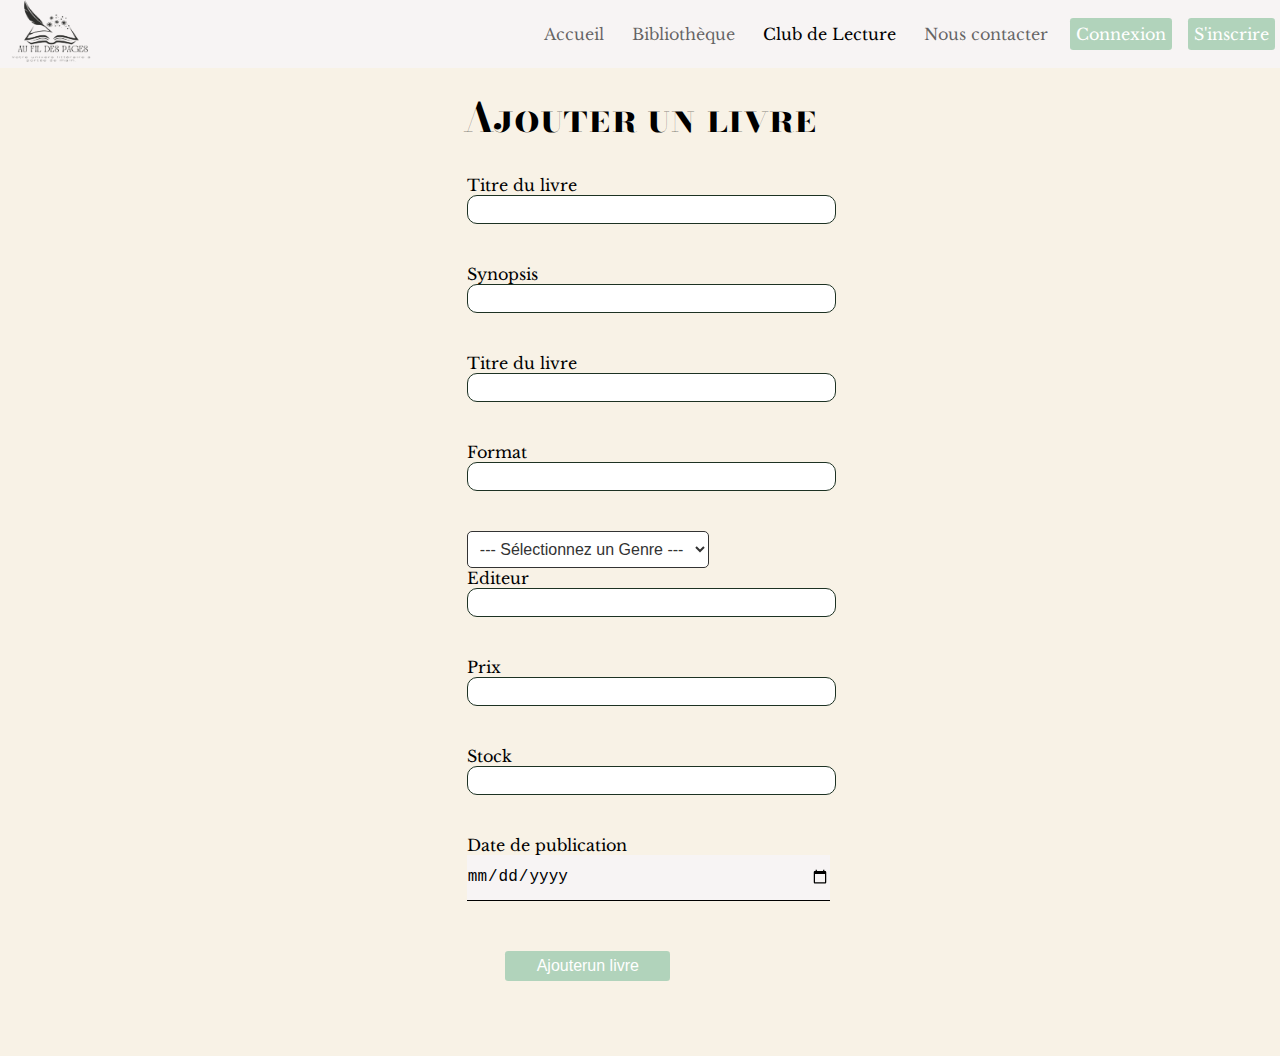
==== add-book.html @ 50a195b5 "ajout de php" ====
<!DOCTYPE html>
<html lang="fr">
  <head>
    <meta charset="UTF-8" />
    <meta name="viewport" content="width=device-width, initial-scale=1.0" />
    <title>Au Fil des Pages</title>
    <link rel="preconnect" href="https://fonts.googleapis.com" />
    <link rel="preconnect" href="https://fonts.gstatic.com" crossorigin />
    <link
      href="https://fonts.googleapis.com/css2?family=Bodoni+Moda+SC:ital,opsz,wght@0,6..96,400..900;1,6..96,400..900&family=Libre+Baskerville:ital,wght@0,400;0,700;1,400&family=Lora:ital,wght@0,400..700;1,400..700&family=Raleway:ital,wght@0,100..900;1,100..900&display=swap"
      rel="stylesheet"
    />
    <link rel="preconnect" href="https://fonts.googleapis.com" />
    <link rel="preconnect" href="https://fonts.gstatic.com" crossorigin />
    <link
      href="https://fonts.googleapis.com/css2?family=Bodoni+Moda+SC:ital,opsz,wght@0,6..96,400..900;1,6..96,400..900&family=Lora:ital,wght@0,400..700;1,400..700&display=swap"
      rel="stylesheet"
    />
    <link rel="stylesheet" href="style.css" />
  </head>
  <body>
    <header class="topbar">
      <nav class="navbar">
        <div class="logo">
          <a href="index.html">
            <img
              src="img/logo.png"
              alt="Logo de Au Fil des Pages"
              width="80px"
              height="64px"
            />
          </a>
        </div>
        <div class="wrapper-link">
          <a href="index.html" class="nav-link">Accueil</a>
          <a href="bibliotheque.html" class="nav-link">Bibliothèque</a>
          <a href="club.html" class="active nav-link">Club de Lecture</a>
          <a href="contact.html" class="nav-link">Nous contacter</a>
          <a href="login.html" class="button1">Connexion</a>
          <a href="sign-up.html" class="button1">S'inscrire</a>
          <!-- <button href="login.html" class="button1">Connexion</button>
          <button class="button2">S'inscrire</button> -->
        </div>
      </nav>
    </header>
    <section class="wrapper-add-book">
      <div>
        <h1>Ajouter un livre</h1>
      </div>
      <div class="form-add-book">
        <form action="post" class="">
          <div class="form-example">
            <label for="tittle">Titre du livre</label>
            <input type="text" name="tittle" id="tittle" required />
          </div>
          <div class="form-example">
            <label for="synopsis">Synopsis</label>
            <input type="text" name="synopsis" id="synopsis" required />
          </div>
          <div class="form-example">
            <label for="tittle">Titre du livre</label>
            <input type="text" name="tittle" id="tittle" required />
          </div>
          <div class="form-example">
            <label for="format">Format</label>
            <input type="text" name="format" id="format" required />
          </div>
          <div class="menu-genre">
            <select name="genre" id="select-genre">
              <option value="default-value">
                --- Sélectionnez un Genre ---
              </option>
              <option value="romance">Romance</option>
              <option value="new-romane">New-Romance</option>
              <option value="polar">Polar</option>
              <option value="fantaisie">Fantaisie</option>
            </select>
          </div>
          <div class="form-example">
            <label for="editor">Editeur</label>
            <input type="text" name="editor" id="editor" required />
          </div>
          <div class="form-example">
            <label for="price">Prix</label>
            <input type="text" name="price" id="price" required />
          </div>
          <div class="form-example">
            <label for="stock">Stock</label>
            <input type="text" name="stock" id="stock" required />
          </div>
          <div class="form-example">
            <label for="date-publication">Date de publication</label>
            <input
              type="date"
              name="date-publication"
              id="date-publication"
              required
            />
          </div>
          <div class="middle">
            <button type="submit" name="submit" class="button-form">
              Ajouterun livre
            </button>
          </div>
        </form>
      </div>
    </section>
  </body>
</html>
---- style.css ----
/* html {
  background-color: #d0c0a9;
} */

body {
  font-size: 16px;
  font-family: "Libre Baskerville", serif;
  background-color: #f8f2e6;
  color: #000000;
  margin: 0;
}

h1,
h2,
h3,
h4 {
  font-family: "Bodoni Moda SC", "Times New Roman";
}

h1 {
  font-size: 40px;
}

/* img {
  width: 100%;
} */

a {
  text-decoration: none;
  color: #ffff;
}

input,
textarea {
  border: 1px solid #1d3223;
  border-radius: 10px;
  /* display: block;
  margin-bottom: 20px; */
}

button,
a {
  color: #ffff;
  border: none;
  border-radius: 0.2rem;
  margin: 0;
  padding: 6px;
}

.button1 {
  background-color: #b1d3bb;
}

.button2 {
  background-color: #9cb7a4;
}

.button-form {
  background-color: #b1d3bb;
  width: 165px;
  font-size: 16px;
  margin-bottom: 15px;
}

/* --- HEADER --- */

.navbar {
  display: flex;
  justify-content: space-between;
  align-items: center;
  padding: 0 5px;
}

.topbar {
  position: fixed;
  top: 0;
  right: 0;
  width: 100%;
  background: #f7f4f4;
  z-index: 99;
}

.topbar nav .active {
  color: #000;
}

.nav-link {
  color: rgba(0, 0, 0, 60%);
}

.nav-link:hover {
  color: #000000;
}

.wrapper-link {
  align-items: center;
  display: flex;
  gap: 16px;
}

.nav-toggle,
.nav-mobile {
  display: none;
}

/* --- END HEADER --- */

.wrapper {
  margin: auto;
  padding: 40px 0;
  display: flex;
  align-items: center;
}

/* .wrapper h1 {
  font-size: 40px;
} */

.slogan {
  margin-bottom: -4%;
  margin-right: 29%;
}

.text {
  padding: 4%;
  margin-left: 30px;
  text-align: center;
}

.illu {
  padding-top: 3%;
}

.wrapper-bestseller {
  font-size: 20px;
  display: flex;
  flex-direction: column;
  align-items: center;
}

.bestseller {
  display: flex;
  align-items: center;
  justify-content: center;
  gap: 10%;
  border: 2px dashed rgba(0, 0, 0, 60%);
  width: 960px;
  height: 380px;
  margin-bottom: 30px;
}

.bestseller img {
  width: 100%;
}

.wrapper-categories {
  display: flex;
  flex-wrap: wrap;
  justify-content: space-evenly;
  gap: 40px;
}

.categories {
  display: flex;
  justify-content: center;
  background-color: #ffffff;
  width: 222px;
  height: 55px;
  box-shadow: 12px 12px 2px 1px rgba(177, 211, 187);
  border: 1px solid rgba(0, 0, 0, 50%);
}

.categories a {
  display: flex;
  align-items: center;
  color: #000000;
}

.tittle {
  margin-left: 15%;
}

.container-club {
  display: flex;
}

.club {
  background-color: #f7f4f4;
  border: 1px solid #000000;
  display: flex;
  flex-direction: column;
  align-items: center;
  margin: auto;
  width: 539px;
  height: 600px;
  margin-top: 80px;
}

.form-example input {
  display: block;
  margin-bottom: 40px;
}

.form-example input {
  width: 150%;
  height: 25px;
}

.form-club {
  margin-right: 30%;
  margin-top: 25px;
}

input[type="date"] {
  padding: 10px 0; /* Espacement interne en haut et en bas */
  font-size: 16px; /* Taille du texte */
  border: none; /* Retire toutes les bordures par défaut */
  border-bottom: 1px solid #000; /* Ajoute une ligne verte en bas */
  border-radius: 0;
  background-color: #f7f4f4; /* Rendre le fond transparent (optionnel) */
  outline: none; /* Retire l'effet de contour au focus */
  margin-bottom: 50px;
}

input[type="date"]:focus {
  border-bottom: 2px solid #9cb7a4; /* Change la couleur de la ligne lors du focus */
}

.rules {
  display: flex;
  padding-left: 3%;
  padding-top: 40px;
  flex-direction: column;
}

.middle {
  display: flex;
  justify-content: center;
}

.menu {
  display: flex;
  justify-content: space-evenly;
  padding-top: 50px;
}

.explanation {
  text-align: center;
}

.container-contact {
  padding-top: 6%;
}

.contact {
  display: flex;
  flex-direction: column;
  align-items: center;
  padding-top: 40px;
  border: 2px dashed rgba(0, 0, 0, 60%);
  margin: 5% auto;
  width: 90%;
  height: 685px;
  margin-top: 10%;
}

/* .contact {
  background-color: #f7f4f4;
  border: 1px solid #000000;
  display: flex;
  flex-direction: column;
  align-items: center;
  margin: auto;
  width: 539px;
  height: 600px;
  margin-top: 80px;
} */

.form-contact {
  /* display: flex;
  flex-direction: column;
  align-items: flex-start; */
  margin-top: 50px;
}

.user-infos {
  display: flex;
  align-items: baseline;
  justify-content: center;
  gap: 10%;
  margin-bottom: 15px;
}

.user-infos input {
  margin-top: 20px;
  font-size: 16px;
  border: none;
  border-bottom: 1px solid #000;
  background-color: #f8f2e6;
  border-radius: 0;
  outline: none;
}

.checkbox {
  display: flex;
  justify-content: space-around;
  margin-top: 50px;
}

.wrapper-message {
  margin-top: 10%;
  /* margin-left: -17%; */
  padding-bottom: 5%;
}

/* .message {
  width: 875px;
  height: 152px;
} */

.message {
  width: 100%;
  max-width: 500px;
  padding: 30px;
  font-size: 15px;
  color: #333;
  background-color: #f8f2e6;
  border: 1px solid #000;
}

/* .button-form button {
  font-size: 16px;
  width: 200px;
  margin-left: 25%;
  margin-top: 25px;
  margin-bottom: 25px;
} */

/* .button-form {
  width: 100%;
} */

.conatiner-user {
  margin-top: 110px;
  margin-left: 15%;
}

.wrapper-form-user {
  border: 1px solid #000000;
  /* margin: 13% auto; */
  background-color: #f7f4f4;
  width: 80%;
  height: 530px;
}

.connexion {
  display: flex;
  flex-direction: column;
  justify-content: center;
  align-items: center;
  padding-top: 4%;
}

.form-connexion {
  padding-top: 50px;
  display: flex;
  flex-direction: column;
  gap: 30px;
}

.large-input input {
  width: 490px;
  height: 25px;
}

.large-button {
  width: 300px;
}

.wrapper-form-signup {
  display: flex;
  border: 1px solid #000000;
  /* margin: auto; */
  margin-top: 120px;
  margin-left: 10%;
  background-color: #f7f4f4;
  width: 80%;
  height: auto;
  justify-content: center;
}

.sign-up {
  padding-top: 4%;
  display: flex;
  flex-direction: column;
  align-items: center;
}

.form-signup {
  display: flex;
  flex-direction: column;
  gap: 30px;
}

.user-signup {
  display: flex;
  gap: 5%;
}

.mid-size-input {
  display: flex;
  flex-direction: column;
}

.mid-size-input input {
  width: 300px;
  height: 25px;
}

.wrapper-recherche {
  padding-top: 120px;
  padding-bottom: 50px;
  display: flex;
  justify-content: space-around;
}

select,
.recherche input {
  padding: 8px; /* Augmente la hauteur */
  font-size: 16px; /* Augmente la taille du texte */
  width: 100%; /* Occupe 100% de la largeur du conteneur */
  max-width: 400px; /* Limite la largeur maximum */
  border: 1px solid #333;
  border-radius: 5px;
  cursor: pointer;
  background-color: #fff;
  color: #333;
}

.default-value {
  color: rgba(0, 0, 0, 50%);
}

.container {
  padding: 20px 0;
  display: flex;
  justify-content: center;
  gap: 5%;
}

.img-product {
  width: 100%;
}

.wrapper-preview {
  display: flex;
  align-items: center;
  gap: 10px;
}

.description-book {
  border: 1px solid rgba(0, 0, 0, 30%);
  width: 312px;
  height: 188px;
}

.more {
  color: #000000;
}

.purchase {
  display: flex;
  justify-content: space-evenly;
  margin-top: 15px;
}

.container-detail {
  padding: 125px 4%;
}

.livre {
  display: flex;
}

.wrapper-product {
  display: flex;
  flex-direction: column;
  justify-content: flex-start;
  align-items: center;
  margin-left: 4%;
}

.author {
  margin-right: 22%;
  text-align: center;
}

.synopsis {
  border: 1px dashed;
  padding: 2%;
  width: 75%;
}

.aside {
  display: flex;
  gap: 3%;
}

.wrapper-user-connected {
  padding-top: 100px;
  display: flex;
  flex-direction: column;
  align-items: center;
}

.user-link {
  margin-top: 50px;
  display: flex;
  flex-direction: column;
  align-items: center;
  gap: 30px;
}

.user-link a {
  font-size: 25px;
  color: #000;
  border-bottom: 2px solid #000000;
  border-radius: 0;
}

/* .book a {
  border-bottom: 1px solid #000000;
  color: #000;
} */

/* .books {
  position: absolute;
  z-index: 99;
  left: 17%;
  bottom: 24%;
} */

.error {
  display: flex;
  background-color: rgba(255, 0, 0, 35%);
  border: 1px solid #800020;
  margin-top: 25px;
  padding: 25px;
  justify-content: center;
}

.wrapper-add-book {
  padding: 60px;
  display: flex;
  flex-direction: column;
  align-items: center;
}

.form-add-book {
  margin-left: -9%;
}

/* --- FOOTER --- */

.footer {
  margin-top: 70px;
  padding: 30px;
  background-color: #d0c0a9;
  color: #000;
}

.horaires {
  margin-top: -122px;
  text-align: center;
}

.link a {
  color: #000000;
}

.link {
  display: flex;
  flex-direction: column;
  align-items: flex-end;
  margin-top: -130px;
}

.social {
  display: flex;
  gap: 10px;
  flex-direction: row;
  align-items: center;
  margin-bottom: -58px;
}

.copyright {
  display: flex;
  align-items: center;
  justify-content: flex-end;
  gap: 12px;
}

/* --- END FOOTER --- */

/* --- RESPONSIVE --- */

@media screen and (max-width: 1000px) {
  .container {
    flex-direction: column;
    align-items: center;
  }
}

@media screen and (max-width: 980px) {
  /* .wrapper-bestseller {
    display: none;
  } */
  .bestseller {
    border: none;
    width: auto;
    /* width: 100%; */
  }
  .img-bestseller {
    width: 100%;
  }
}

@media screen and (max-width: 915px) {
  .wrapper-link {
    display: none;
  }

  .nav-toggle,
  .nav-mobile {
    display: block;
    cursor: pointer;
  }

  /* .nav-mobile {
    flex-direction: column;
    background: #f7f4f4;
    position: absolute;
    align-items: center;
    top: -500px;
    left: 0;
    right: 0;
    z-index: 99;
    padding: 10px;
    gap: 20px;
  } */

  .user-infos,
  .checkbox,
  .wrapper-message {
    flex-direction: column;
  }
}

@media screen and (max-width: 852px) {
  .wrapper-form-user {
    border: none;
    background-color: #f8f2e6;
  }

  .illu {
    display: none;
  }
  .user-signup {
    flex-direction: column;
    gap: 17px;
  }
}

/* @media screen and (max-width: 816px) {
  .user-signup {
    flex-direction: column;
    gap: 17px;
  }
} */

@media screen and (max-width: 765px) {
  .link {
    display: none;
  }

  .copyright {
    justify-content: flex-end;
  }

  .social {
    flex-direction: column;
    align-items: flex-start;
  }

  .livre {
    flex-direction: column;
  }

  .cover {
    text-align: center;
  }

  .aside {
    flex-direction: column;
  }

  .synopsis {
    width: auto;
  }
}

@media screen and (max-width: 600px) {
  .logo-footer {
    display: none;
  }

  .horaires {
    padding-top: 90px;
  }
}

@media screen and (max-width: 580px) {
  .club {
    background-color: transparent;
    border: none;
  }

  .form-example input {
    width: 100%;
  }

  .contact {
    border: none;
  }
}

@media screen and (max-width: 540px) {
  .large-input input {
    width: 300px;
    height: 25px;
  }
}

@media screen and (max-width: 500px) {
  body {
    font-size: 13px;
  }

  h1 {
    font-size: 25px;
  }
}

@media screen and (max-width: 480px) {
  .bestseller {
    height: auto;
    padding-bottom: 30px;
  }

  .form-club {
    margin-right: 2%;
  }

  .club h4 {
    text-align: center;
  }

  .img-bestseller {
    width: 50%;
  }

  .wrapper-preview {
    flex-direction: column;
  }

  .wrapper-recherche {
    flex-direction: column;
    align-items: center;
    gap: 50px;
  }

  .wrapper-recherche input,
  select {
    width: 300px;
  }

  .purchase {
    margin-bottom: 70px;
  }
}

@media screen and (max-width: 430px) {
  .contact {
    align-items: flex-start;
  }

  .wrapper-form-signup {
    background-color: transparent;
    border: none;
  }
}

@media screen and (max-width: 400px) {
  .wrapper-categories {
    flex-direction: column;
    align-content: center;
  }
  .categories {
    width: 150px;
  }
}
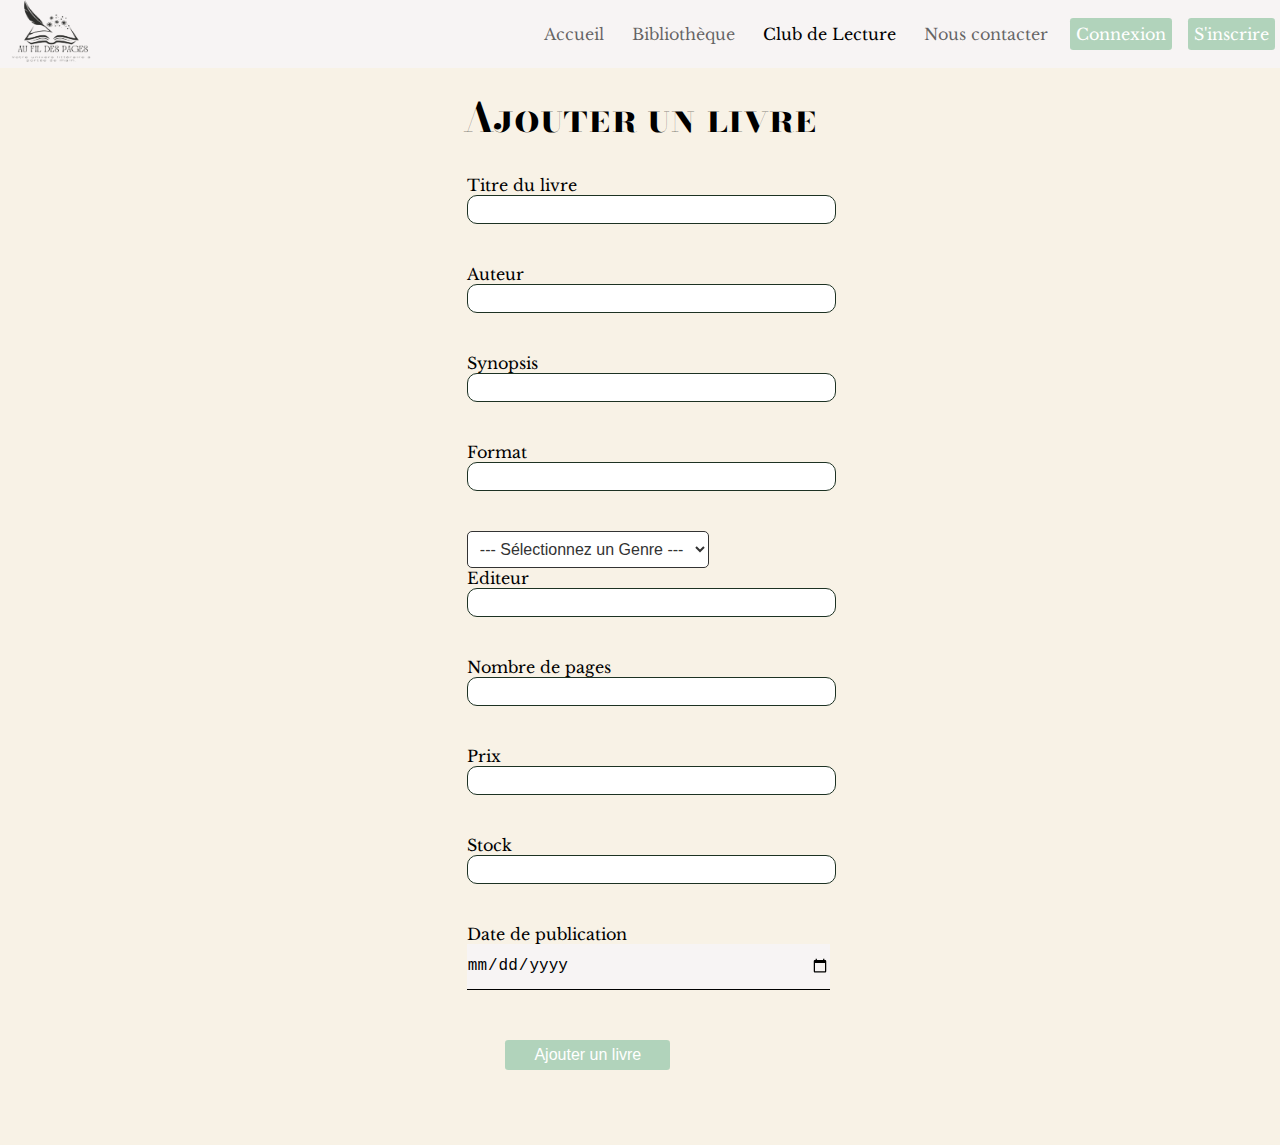
==== commit c917e758: "ajout de pages + php" ====
--- a/add-book.html
+++ b/add-book.html
@@ -54,11 +54,11 @@
             <input type="text" name="tittle" id="tittle" required />
           </div>
           <div class="form-example">
-            <label for="synopsis">Synopsis</label>
+            <label for="synopsis">Auteur</label>
             <input type="text" name="synopsis" id="synopsis" required />
           </div>
           <div class="form-example">
-            <label for="tittle">Titre du livre</label>
+            <label for="tittle">Synopsis</label>
             <input type="text" name="tittle" id="tittle" required />
           </div>
           <div class="form-example">
@@ -81,6 +81,10 @@
             <input type="text" name="editor" id="editor" required />
           </div>
           <div class="form-example">
+            <label for="editor">Nombre de pages</label>
+            <input type="text" name="editor" id="editor" required />
+          </div>
+          <div class="form-example">
             <label for="price">Prix</label>
             <input type="text" name="price" id="price" required />
           </div>
@@ -99,7 +103,7 @@
           </div>
           <div class="middle">
             <button type="submit" name="submit" class="button-form">
-              Ajouterun livre
+              Ajouter un livre
             </button>
           </div>
         </form>
--- a/style.css
+++ b/style.css
@@ -339,6 +339,35 @@
 /* .button-form {
   width: 100%;
 } */
+
+.wrapper-contact-employe {
+  padding-top: 100px;
+  display: flex;
+  flex-direction: column;
+  align-items: center;
+  gap: 50px;
+}
+
+.contact-user {
+  display: flex;
+  flex-direction: column;
+  gap: 50px;
+}
+
+.info-contact {
+  display: flex;
+  justify-content: space-around;
+}
+
+.container-message {
+  margin-left: 10%;
+}
+
+.message-user {
+  border: 1px dashed #000000;
+  width: 80%;
+  padding: 14px;
+}
 
 .conatiner-user {
   margin-top: 110px;
@@ -560,6 +589,20 @@
   margin-left: -9%;
 }
 
+.container-new-user {
+  padding-top: 100px;
+  display: flex;
+  flex-direction: column;
+  align-items: center;
+}
+
+.form-new-user {
+  margin-top: 20px;
+  display: flex;
+  flex-direction: column;
+  gap: 40px;
+}
+
 /* --- FOOTER --- */
 
 .footer {
